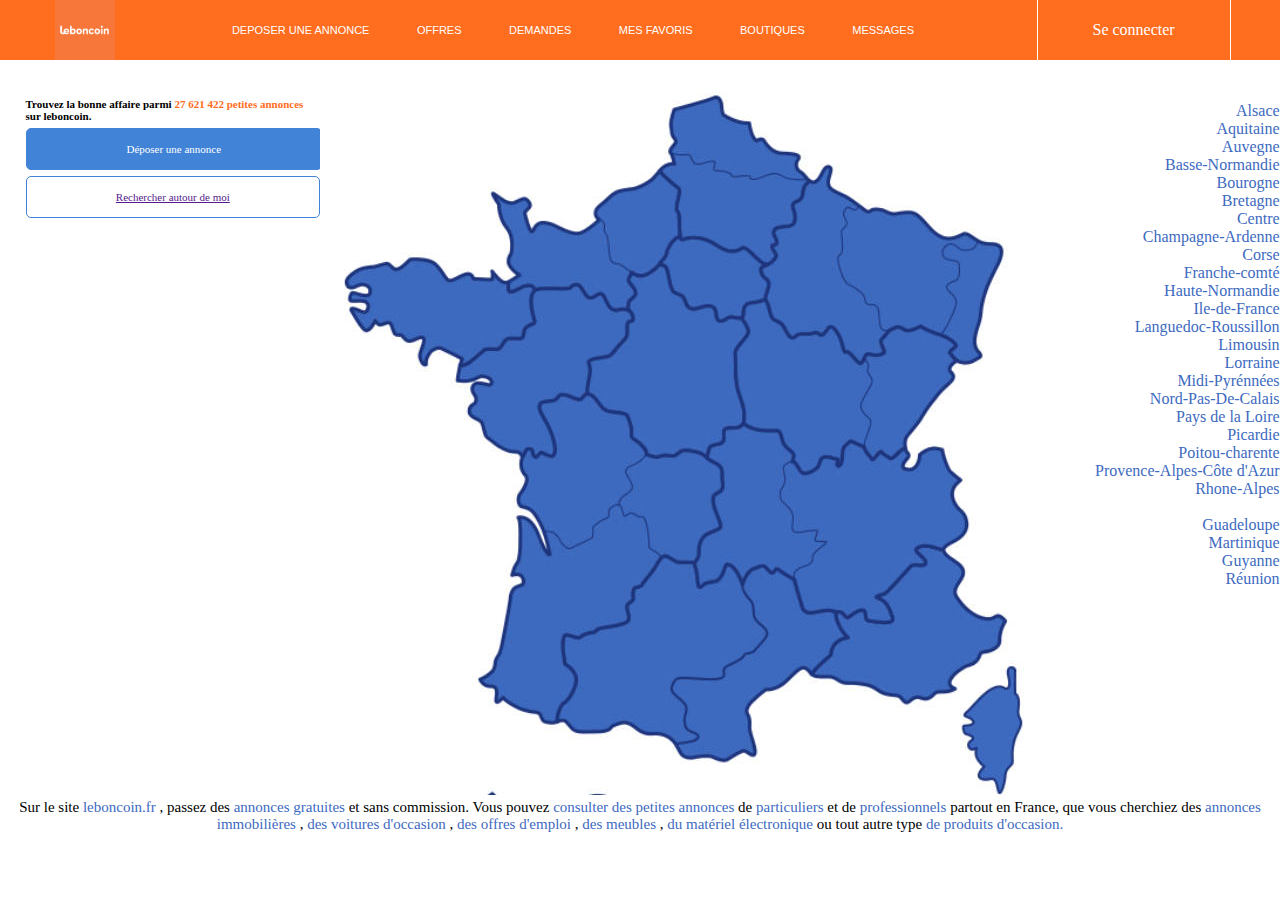
==== index.html @ f0ebcee0 "first commit with header and article tag" ====
<!doctype html>
<html lang="fr">
<head>
  <meta charset="utf-8">
  <title>Titre de la page</title>
  <link rel="stylesheet" href="style.css">
  <script src="script.js"></script>
</head>
<body>
  <header>
    <div id="logo">
      <img src="author_avatar.jpg">
    </div>
    <div id="liens">
      <a href="">DEPOSER UNE ANNONCE</a>
      <a href="">OFFRES</a>
      <a href="">DEMANDES</a>
      <a href="">MES FAVORIS</a>
      <a href="">BOUTIQUES</a>
      <a href="">MESSAGES</a>
    </div>
    <div id="Se_connecter">
      <a href="">Se connecter</a>
    </div>
  </header>



  <article>
    <div class="content">
      <div class="block_left">
        <p id="textBlack">Trouvez la bonne affaire parmi </p><p id="textOrange">27 621 422 petites annonces</p> <p id="textBlack">sur leboncoin.</p>
          <a id="colorBlue" href="">Déposer une annonce</a>
          <a id="colorWhite" href="">Rechercher autour de moi</a>
      </div>
      <div>
        <img src="unnamed.jpg" width="735" height="735" border="0" usemap="#map" />

        <map name="map">
        <!-- #$-:Image map file created by GIMP Image Map plug-in -->
        <!-- #$-:GIMP Image Map plug-in by Maurits Rijk -->
        <!-- #$-:Please do not edit lines starting with "#$" -->
        <!-- #$VERSION:2.3 -->
        <!-- #$AUTHOR:DecouxPaul -->
        <area shape="poly" coords="351,94,356,80,352,51,398,38,406,57,428,64,441,81,460,90,478,96,476,107,486,119,453,114,417,116,395,108,395,101,375,105,371,96,351,92" href="http://Nord-Pas-De-Calais" />
        <area shape="poly" coords="341,110,353,102,351,95,368,95,377,103,392,102,394,111,416,116,455,114,488,119,482,140,474,143,474,164,456,168,457,180,452,185,457,195,444,204,426,187,411,192,381,178,361,180,357,148,359,130,341,113" href="http://Picardie" />
        <area shape="poly" coords="341,204,357,177,380,179,410,191,427,189,444,203,440,210,449,222,446,238,426,244,423,259,411,258,399,261,394,249,372,249,364,237,352,233,344,206" href="http://Région Parisienne" />
        </map>
      </div>
      <div class="Liste">
        <ol id="list">
          <li><a href="">Alsace</a></li>
          <li><a href="">Aquitaine</a></li>
          <li><a href="">Auvegne</a></li>
          <li><a href="">Basse-Normandie</a></li>
          <li><a href="">Bourogne</a></li>
          <li><a href="">Bretagne</a></li>
          <li><a href="">Centre</a></li>
          <li><a href="">Champagne-Ardenne</a></li>
          <li><a href="">Corse</a></li>
          <li><a href="">Franche-comté</a></li>
          <li><a href="">Haute-Normandie</a></li>
          <li><a href="">Ile-de-France</a></li>
          <li><a href="">Languedoc-Roussillon</a></li>
          <li><a href="">Limousin</a></li>
          <li><a href="">Lorraine</a></li>
          <li><a href="">Midi-Pyrénnées</a></li>
          <li><a href="">Nord-Pas-De-Calais</a></li>
          <li><a href="">Pays de la Loire</a></li>
          <li><a href="">Picardie</a></li>
          <li><a href="">Poitou-charente</a></li>
          <li><a href="">Provence-Alpes-Côte d'Azur</a></li>
          <li><a href="">Rhone-Alpes</a></li>
          <br />
          <li><a href="">Guadeloupe</a></li>
          <li><a href="">Martinique</a></li>
          <li><a href="">Guyanne</a></li>
          <li><a href="">Réunion</a></li>
        </ol>
      </div>
    </div>
    <div class="textBas">
      <p>Sur le site </p>
      <p id="textBlue"><a href="">leboncoin.fr</a></p>
      <p>, passez des </p>
      <p id="textBlue"><a href="">annonces gratuites</a></p>
      <p> et sans commission. Vous pouvez </p>
      <p id="textBlue"><a href="">consulter des petites annonces</a></p>
      <p>de </p><p id="textBlue"><a href="">particuliers</a></p>
      <p> et de</p>
      <p id="textBlue"><a href=""> professionnels</a></p>
      <p> partout en France, que vous cherchiez des</p>
      <p id="textBlue"><a href=""> annonces immobilières</a></p>
      <p>,</p>
      <p id="textBlue"><a href="">des voitures d'occasion</a></p>
        <p>,</p>
      <p id="textBlue"><a href="">des offres d'emploi</a></p>
      <p>,</p>
      <p id="textBlue"><a href="">des meubles</a></p>
      <p>,</p>
      <p id="textBlue"><a href="">du matériel électronique </a></p>
      <p>ou tout autre type</p>
      <p id="textBlue"><a href="">de produits d'occasion.</a></p>
    </div>
  </article>
  <footer>

  </footer>
</body>
</html>
---- style.css ----
html,
body {
  margin:0;
}
header {
  display: flex;
  justify-content: space-around;
  width: 100%;
  height: 60px;
  background-color: #ff6d1e;
}
#logo > img {
  width: 60px;
  margin-left: 10%;
}
#liens{
align-self: center;
display: flex;
justify-content: space-around;
width: 57%;
}
#liens > a {
  text-decoration: none;
  color: White;
  font-size: 11px;
  font-family: "OpenSansSemiBold",sans-serif;

}
#Se_connecter{
  height: 60px;
  width: 15%;
  text-align: center;
  border-left: 1px solid White;
  border-right: 1px solid White;
}
#Se_connecter > a {
  text-decoration: none;
  color: White;
  line-height: 60px;
}

.content{
  display: inline-flex;
}
.block_left{
  font-size: 11px;
  width: 23%;
  display: flex;
  flex-direction: column;
  margin-left: 2%;
  margin-top: 3%;
}
.block_left > a{
  margin-top: 2%;
  border: 1px solid #4183d7;
  border-radius: 5px;
  text-align: center;
  line-height: 40px;
}
#colorBlue{
  background-color: #4183d7;
  height: 40px;
  width: 100%;
  color: White;
  text-decoration: none;

}
#textBlack{
  font-weight: bold;
}
#textOrange{
  color: #ff6d1e;
  font-weight: bold;
}
div > p{
  display: contents;
}
.Liste{
margin-top: 2%;
}
#list{
  list-style: none;
  text-align: right;
}
#list > li > a{
  text-decoration: none;
  color: #3d6abf;
}

.textBas{
  text-align: center;
  font-size: 15px;
}

.textBas > p > a{
  text-decoration: none;
  color: #3d6abf;
}
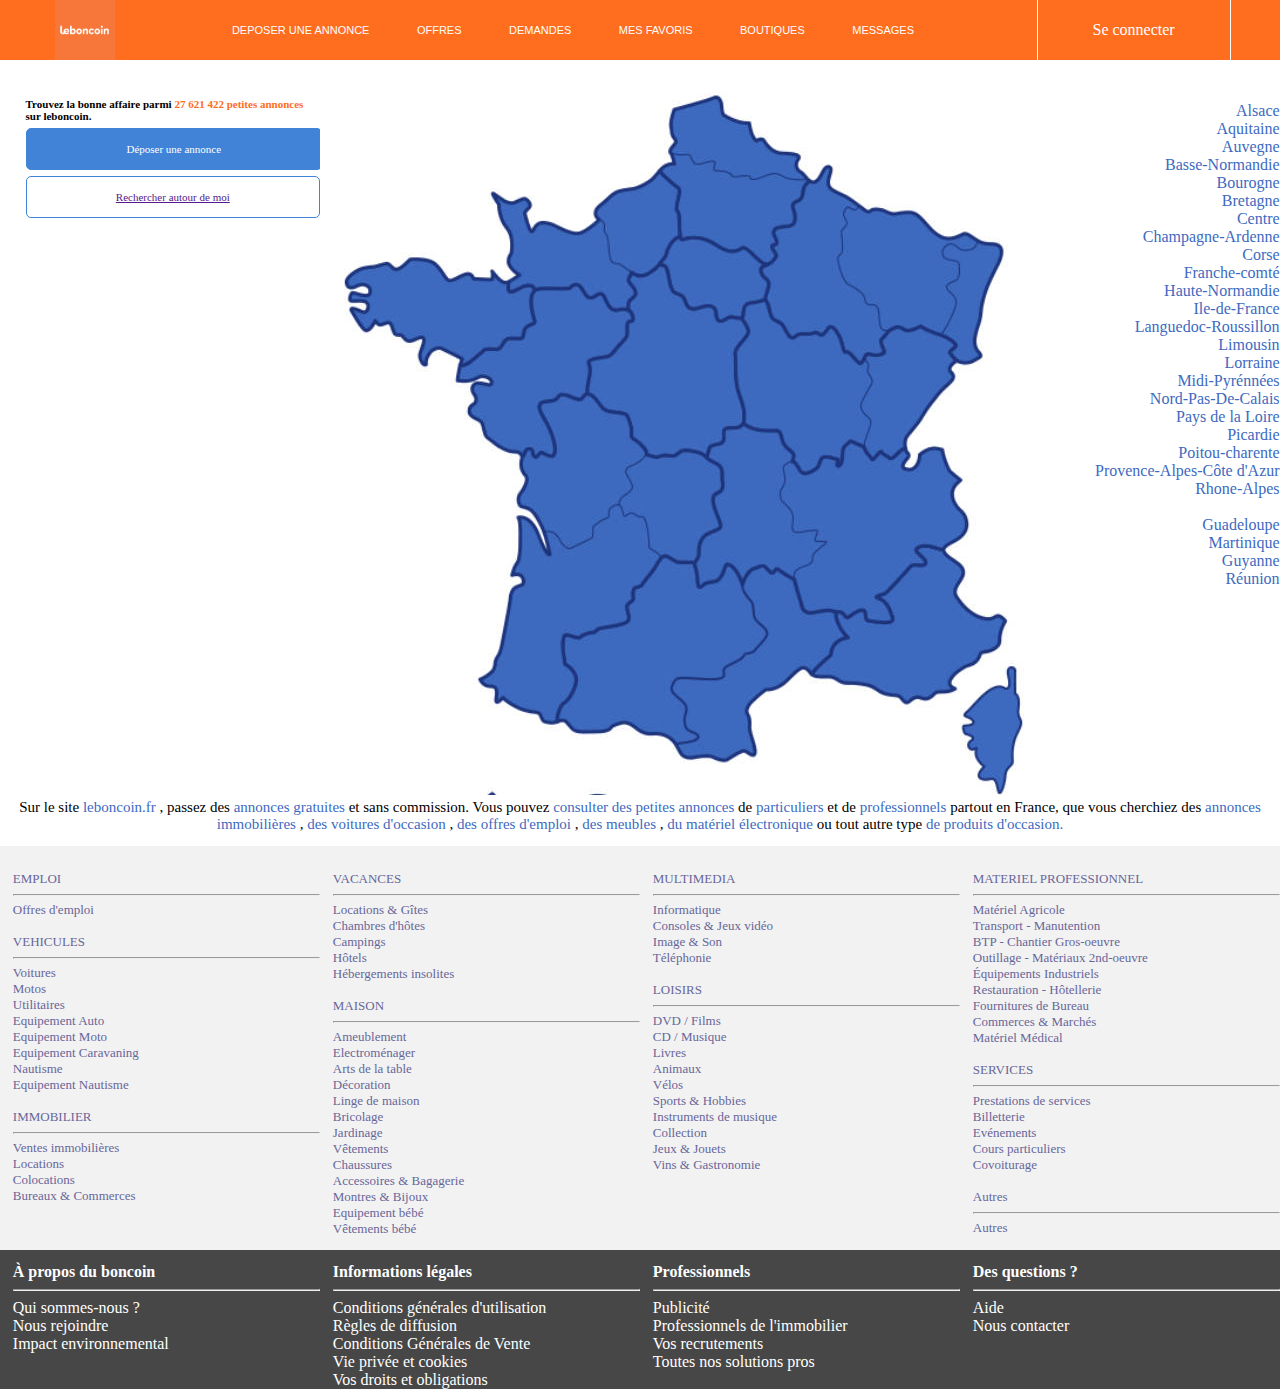
==== commit 36bb0daa: "Insert double footer" ====
--- a/index.html
+++ b/index.html
@@ -27,6 +27,7 @@
 
 
   <article>
+
     <div class="content">
       <div class="block_left">
         <p id="textBlack">Trouvez la bonne affaire parmi </p><p id="textOrange">27 621 422 petites annonces</p> <p id="textBlack">sur leboncoin.</p>
@@ -86,14 +87,15 @@
       <p id="textBlue"><a href="">annonces gratuites</a></p>
       <p> et sans commission. Vous pouvez </p>
       <p id="textBlue"><a href="">consulter des petites annonces</a></p>
-      <p>de </p><p id="textBlue"><a href="">particuliers</a></p>
+      <p>de </p>
+      <p id="textBlue"><a href="">particuliers</a></p>
       <p> et de</p>
       <p id="textBlue"><a href=""> professionnels</a></p>
       <p> partout en France, que vous cherchiez des</p>
       <p id="textBlue"><a href=""> annonces immobilières</a></p>
       <p>,</p>
       <p id="textBlue"><a href="">des voitures d'occasion</a></p>
-        <p>,</p>
+      <p>,</p>
       <p id="textBlue"><a href="">des offres d'emploi</a></p>
       <p>,</p>
       <p id="textBlue"><a href="">des meubles</a></p>
@@ -102,9 +104,149 @@
       <p>ou tout autre type</p>
       <p id="textBlue"><a href="">de produits d'occasion.</a></p>
     </div>
+  
   </article>
   <footer>
-
+    <div class="footer-top">
+      <div class="liens">
+
+        <a href="">EMPLOI</a>
+        <hr>
+        <a href="">Offres d'emploi</a>
+        <br />
+        <a href="">VEHICULES</a>
+        <hr>
+        <a href="">Voitures </a>
+        <a href="">Motos </a>
+        <a href="">Utilitaires </a>
+        <a href="">Equipement Auto</a>
+        <a href="">Equipement Moto </a>
+        <a href="">Equipement Caravaning </a>
+        <a href="">Nautisme </a>
+        <a href="">Equipement Nautisme </a>
+        <br />
+        <a href="">IMMOBILIER </a>
+        <hr>
+        <a href="">Ventes immobilières </a>
+        <a href="">Locations</a>
+        <a href="">Colocations</a>
+        <a href="">Bureaux & Commerces </a>
+      </div>
+      <div class="liens">
+        <a href="">VACANCES</a>
+        <hr>
+        <a href="">Locations & Gîtes </a>
+        <a href="">Chambres d'hôtes  </a>
+        <a href="">Campings </a>
+        <a href="">Hôtels   </a>
+        <a href="">Hébergements insolites </a>
+        <br />
+        <a href="">MAISON </a>
+        <hr>
+        <a href="">Ameublement </a>
+        <a href="">Electroménager </a>
+        <a href="">Arts de la table </a>
+        <a href="">Décoration </a>
+        <a href="">Linge de maison </a>
+        <a href="">Bricolage </a>
+        <a href="">Jardinage </a>
+        <a href="">Vêtements </a>
+        <a href="">Chaussures </a>
+        <a href="">Accessoires & Bagagerie</a>
+        <a href="">Montres & Bijoux </a>
+        <a href="">Equipement bébé </a>
+        <a href="">Vêtements bébé </a>
+      </div>
+      <div class="liens">
+        <a href="">MULTIMEDIA </a>
+        <hr>
+        <a href="">Informatique </a>
+        <a href="">Consoles & Jeux vidéo </a>
+        <a href="">Image & Son </a>
+        <a href="">Téléphonie </a>
+        <br />
+        <a href="">LOISIRS </a>
+        <hr>
+        <a href="">DVD / Films </a>
+        <a href="">CD / Musique </a>
+        <a href="">Livres</a>
+        <a href="">Animaux </a>
+        <a href="">Vélos </a>
+        <a href="">Sports & Hobbies </a>
+        <a href="">Instruments de musique </a>
+        <a href="">Collection </a>
+        <a href="">Jeux & Jouets</a>
+        <a href="">Vins & Gastronomie </a>
+      </div>
+      <div class="liens">
+        <a href="">MATERIEL PROFESSIONNEL</a>
+        <hr>
+        <a href="">Matériel Agricole</a>
+        <a href="">Transport - Manutention</a>
+        <a href="">BTP - Chantier Gros-oeuvre</a>
+        <a href="">Outillage - Matériaux 2nd-oeuvre</a>
+        <a href="">Équipements Industriels</a>
+        <a href="">Restauration - Hôtellerie</a>
+        <a href="">Fournitures de Bureau</a>
+        <a href="">Commerces & Marchés</a>
+        <a href="">Matériel Médical</a>
+        <br />
+        <a href="">SERVICES</a>
+        <hr>
+        <a href="">Prestations de services</a>
+        <a href="">Billetterie</a>
+        <a href="">Evénements</a>
+        <a href="">Cours particuliers</a>
+        <a href="">Covoiturage</a>
+        <br />
+        <a href="">Autres</a>
+        <hr>
+        <a href="">Autres</a>
+      </div>
+
+    </div>
+    <div class="footer-bottom">
+
+      <div class="liens-bottom">
+        <p>À propos du boncoin</p>
+        <hr>
+        <a href="">Qui sommes-nous ?</a>
+        <a href="">Nous rejoindre</a>
+        <a href="">Impact environnemental</a>
+      </div>
+
+
+      <div class="liens-bottom">
+        <p>Informations légales</p>
+        <hr>
+
+
+
+
+        <a href="">Conditions générales d'utilisation</a>
+        <a href="">Règles de diffusion</a>
+        <a href="">Conditions Générales de Vente</a>
+        <a href="">Vie privée et cookies</a>
+        <a href="">Vos droits et obligations</a>
+
+
+      </div>
+      <div class="liens-bottom">
+        <p>Professionnels</p>
+        <hr>
+      <a href="">Publicité</a>
+      <a href="">Professionnels de l'immobilier</a>
+      <a href="">Vos recrutements</a>
+      <a href="">Toutes nos solutions pros</a>
+
+      </div>
+      <div class="liens-bottom">
+        <p>Des questions ?</p>
+        <hr>
+        <a href="">Aide</a>
+        <a href="">Nous contacter</a>
+      </div>
+    </div>
   </footer>
 </body>
 </html>
--- a/style.css
+++ b/style.css
@@ -1,6 +1,9 @@
 html,
 body {
   margin:0;
+}
+html{
+  height: 100%;
 }
 header {
   display: flex;
@@ -8,7 +11,9 @@
   width: 100%;
   height: 60px;
   background-color: #ff6d1e;
+  position: fixed;
 }
+
 #logo > img {
   width: 60px;
   margin-left: 10%;
@@ -41,6 +46,7 @@
 
 .content{
   display: inline-flex;
+  margin-top: 60px;
 }
 .block_left{
   font-size: 11px;
@@ -96,3 +102,50 @@
   text-decoration: none;
   color: #3d6abf;
 }
+
+.footer-top{
+  display: flex;
+  width: 100%;
+  background-color: #f2f2f2;
+  margin-top: 1%;
+  padding-bottom: 1%;
+}
+.liens > a{
+  display: block;
+  text-decoration: none;
+  color: #686699;
+}
+.liens > a:hover{
+  text-decoration: underline;
+}
+.footer-top > .liens {
+  width: 25%;
+  margin-left: 1%;
+  font-size: 13px;
+  margin-top: 2%;
+}
+hr{
+  color:#d1d1d1;
+}
+
+.footer-bottom{
+  display: flex;
+  width: 100%;
+  background-color: #474747;
+
+
+}
+.liens-bottom{
+  width: 25%;
+  margin-left: 1%;
+  padding-top: 1%;
+}
+.liens-bottom > a{
+  display: block;
+  text-decoration: none;
+  color: White;
+}
+.liens-bottom > p{
+  color: White;
+  font-weight: bold;
+}
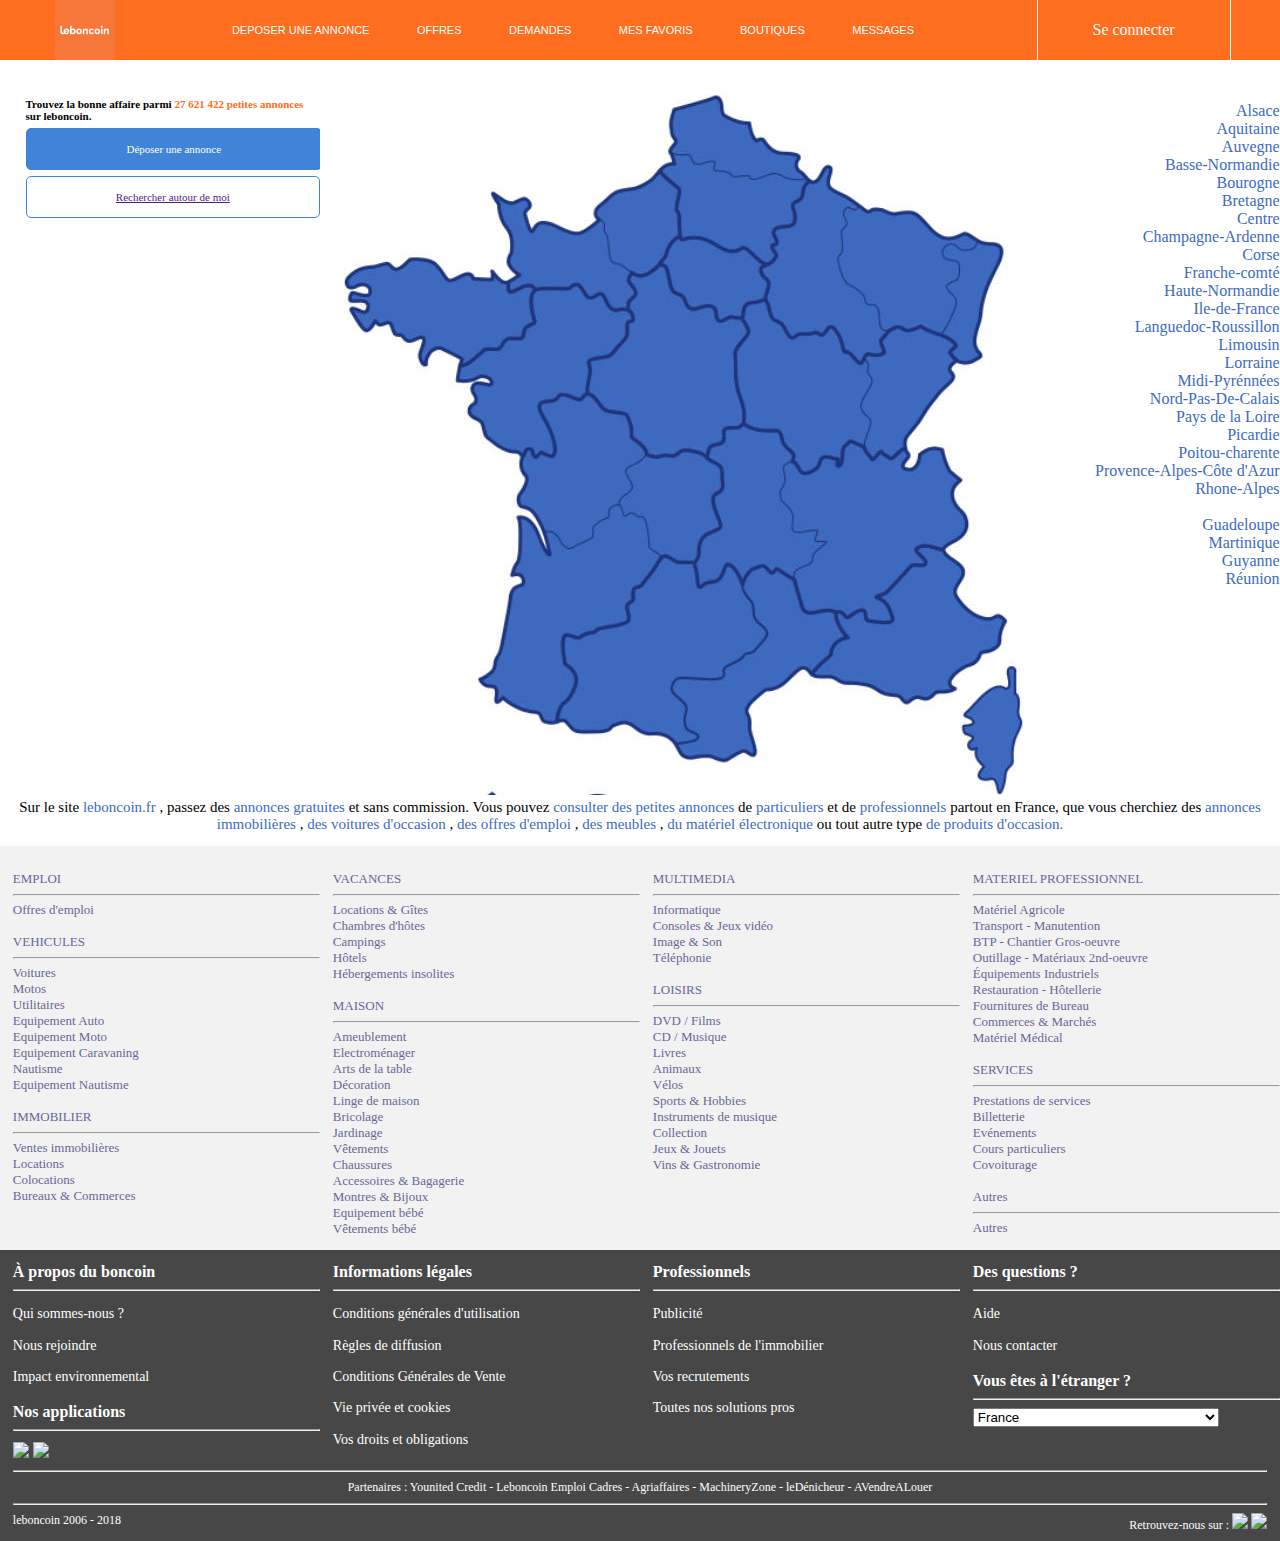
==== commit ca72c4ae: "index.html 99% done" ====
--- a/index.html
+++ b/index.html
@@ -104,7 +104,7 @@
       <p>ou tout autre type</p>
       <p id="textBlue"><a href="">de produits d'occasion.</a></p>
     </div>
-  
+
   </article>
   <footer>
     <div class="footer-top">
@@ -213,6 +213,13 @@
         <a href="">Qui sommes-nous ?</a>
         <a href="">Nous rejoindre</a>
         <a href="">Impact environnemental</a>
+        <br />
+        <p>Nos applications</p>
+        <hr>
+        <div class="logo">
+          <a href=""><img id="logo1" src="download_on_app_store.png"></a>
+          <a href=""><img id="logo1" src="download_on_google_play.png"></a>
+        </div>
       </div>
 
 
@@ -245,8 +252,36 @@
         <hr>
         <a href="">Aide</a>
         <a href="">Nous contacter</a>
-      </div>
-    </div>
+        <br />
+        <p>Vous êtes à l'étranger ?</p>
+        <hr>
+      <div id="select">
+        <select>
+          <option value="France">France</option>
+
+        </select>
+      </div>
+      </div>
+
+    </div>
+  <hr id="hr">
+    <div class="footer-bottom2">
+
+      <p>Partenaires : Younited Credit - Leboncoin Emploi Cadres - Agriaffaires - MachineryZone - leDénicheur - AVendreALouer</p>
+
+    </div>
+  <hr id="hr">
+  <div class="footer-bottom3">
+    <div class="float-left">
+      <p id="float-left">leboncoin 2006 - 2018</p>
+    </div>
+    <div class="float-right">
+      <p id="float-right">Retrouvez-nous sur :</p>
+      <img id="facebook" src="facebook_logo_by_oguzburaksipsak-d4ubonk.jpg">
+      <img id="twitter" src="twitter-2012-negative-logo-5C6C1F1521-seeklogo.com.png">
+
+    </div>
+  </div>
   </footer>
 </body>
 </html>
--- a/style.css
+++ b/style.css
@@ -144,8 +144,59 @@
   display: block;
   text-decoration: none;
   color: White;
+  font-size: 14px;
+  margin-top: 5%;
 }
 .liens-bottom > p{
   color: White;
   font-weight: bold;
 }
+.liens-bottom > a:hover{
+  text-decoration: underline;
+}
+#logo1{
+  width: 115px;
+  margin-top: 1%;
+}
+select{
+  width: 80%;
+}
+footer{
+  background-color: #474747;
+}
+#hr {
+  margin-left: 1%;
+  margin-right: 1%;
+}
+.footer-bottom2{
+    background-color: #474747;
+    text-align: center;
+    color: White;
+    font-size: 12px;
+
+
+}
+.footer-bottom3{
+    background-color: #474747;
+    color: White;
+    font-size: 12px;
+    padding-bottom: 1%;
+}
+.float-left{
+  display: inline;
+  margin-left: 1%;
+
+}
+.float-right
+{
+  display: inline;
+  float: right;
+  margin-right: 1%;
+}
+#facebook{
+  width: 20px;
+
+}
+#twitter{
+  width: 20px;
+}
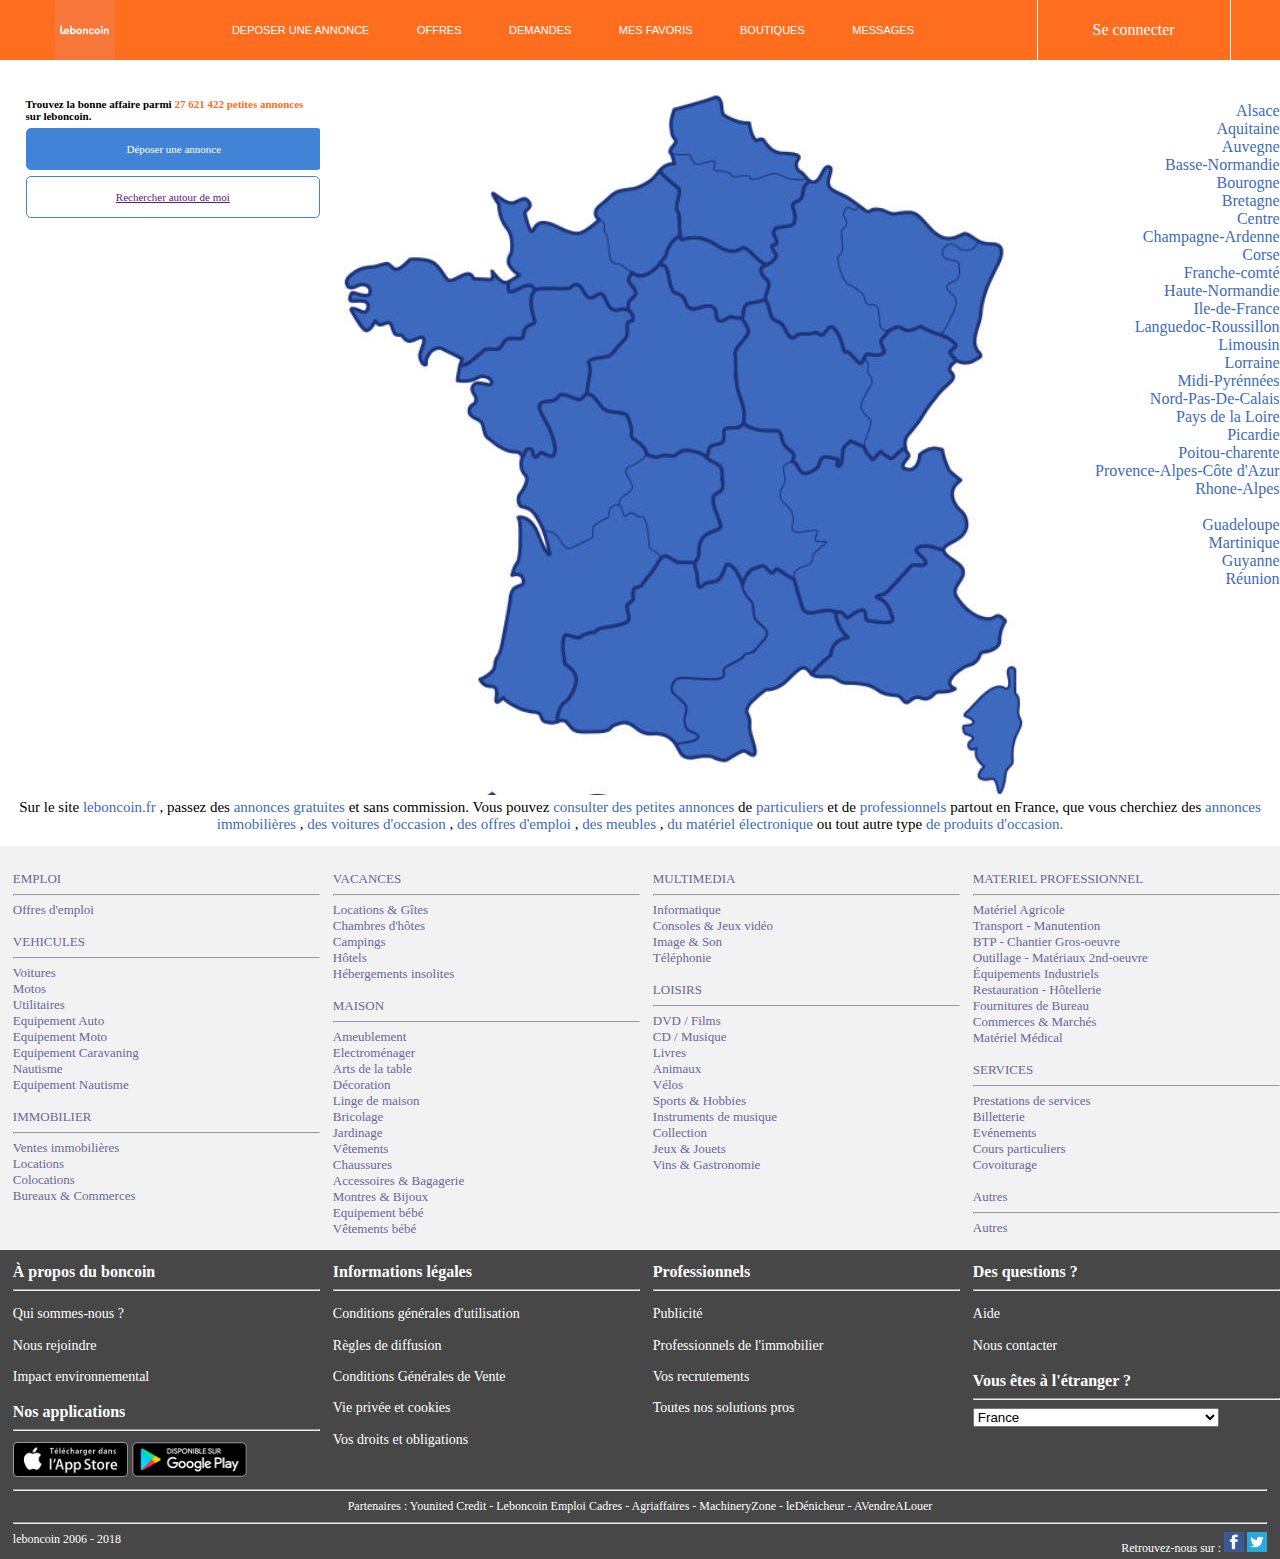
==== commit 9ae669c0: "aaa" ====
--- a/index.html
+++ b/index.html
@@ -258,17 +258,13 @@
       <div id="select">
         <select>
           <option value="France">France</option>
-
         </select>
       </div>
       </div>
-
     </div>
   <hr id="hr">
     <div class="footer-bottom2">
-
       <p>Partenaires : Younited Credit - Leboncoin Emploi Cadres - Agriaffaires - MachineryZone - leDénicheur - AVendreALouer</p>
-
     </div>
   <hr id="hr">
   <div class="footer-bottom3">
@@ -279,7 +275,6 @@
       <p id="float-right">Retrouvez-nous sur :</p>
       <img id="facebook" src="facebook_logo_by_oguzburaksipsak-d4ubonk.jpg">
       <img id="twitter" src="twitter-2012-negative-logo-5C6C1F1521-seeklogo.com.png">
-
     </div>
   </div>
   </footer>
--- a/style.css
+++ b/style.css
@@ -92,17 +92,14 @@
   text-decoration: none;
   color: #3d6abf;
 }
-
 .textBas{
   text-align: center;
   font-size: 15px;
 }
-
 .textBas > p > a{
   text-decoration: none;
   color: #3d6abf;
 }
-
 .footer-top{
   display: flex;
   width: 100%;
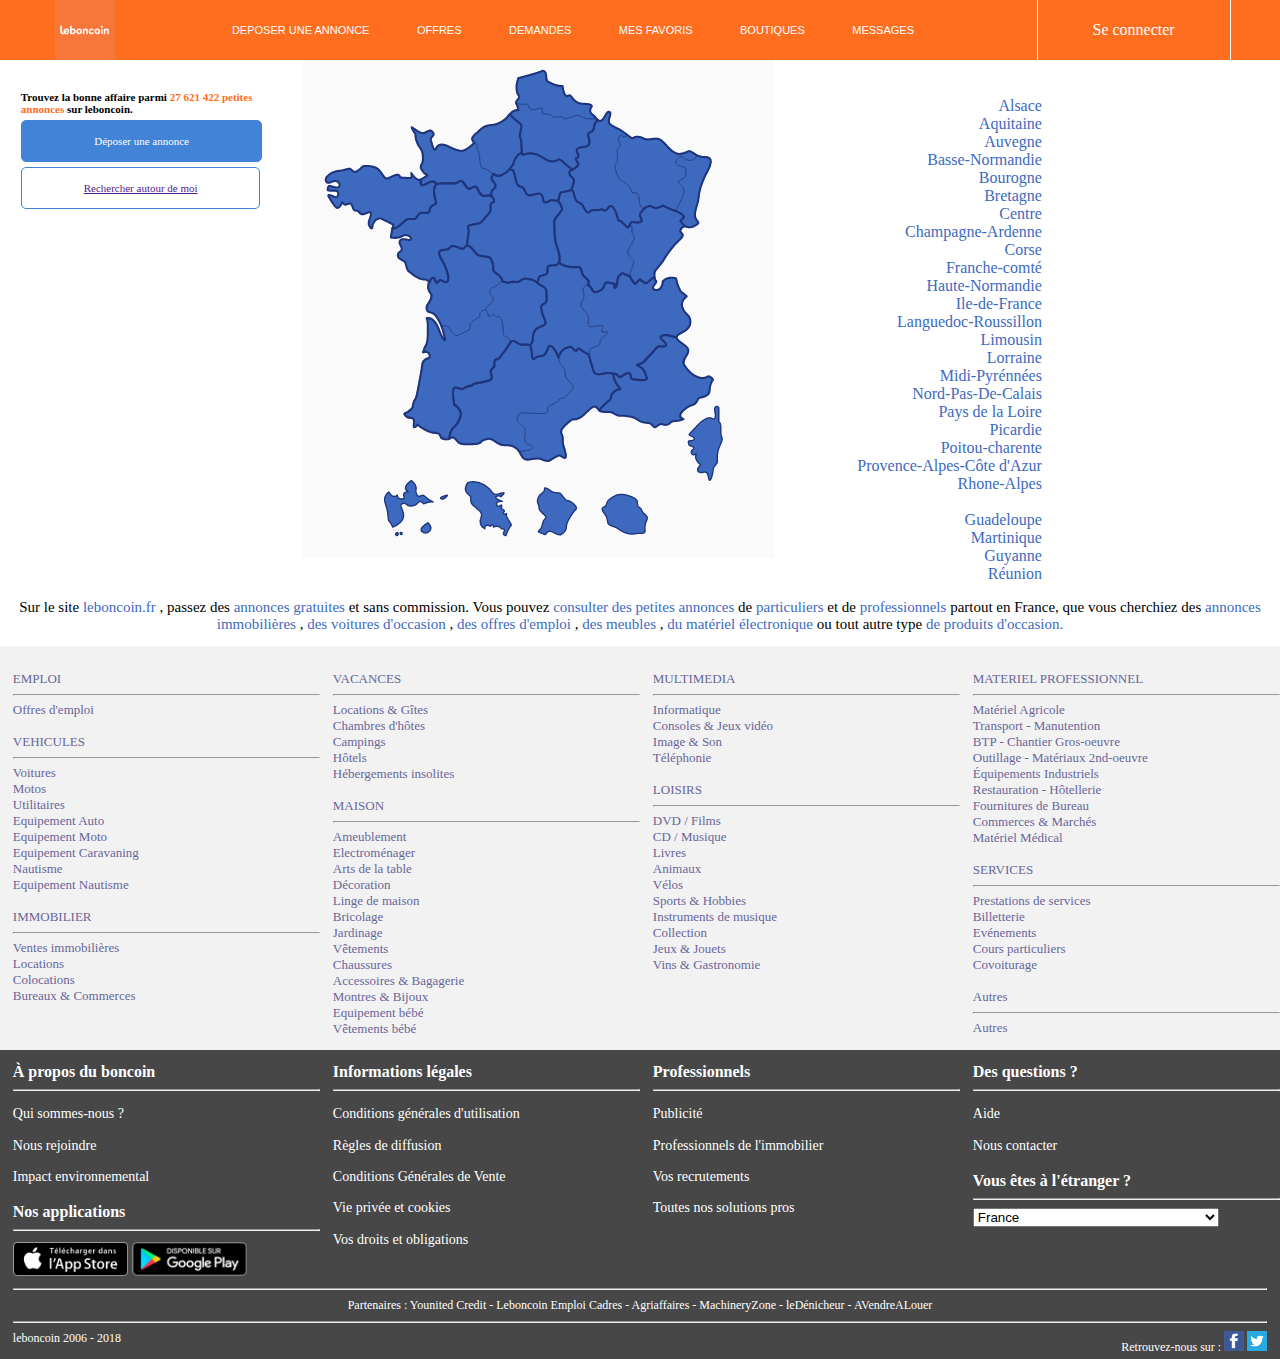
==== commit 56a576d3: "insert carte" ====
--- a/index.html
+++ b/index.html
@@ -23,9 +23,6 @@
       <a href="">Se connecter</a>
     </div>
   </header>
-
-
-
   <article>
 
     <div class="content">
@@ -35,7 +32,7 @@
           <a id="colorWhite" href="">Rechercher autour de moi</a>
       </div>
       <div>
-        <img src="unnamed.jpg" width="735" height="735" border="0" usemap="#map" />
+        <img src="carteeee.png" width="471" height="498" border="0" usemap="#map" />
 
         <map name="map">
         <!-- #$-:Image map file created by GIMP Image Map plug-in -->
@@ -43,9 +40,9 @@
         <!-- #$-:Please do not edit lines starting with "#$" -->
         <!-- #$VERSION:2.3 -->
         <!-- #$AUTHOR:DecouxPaul -->
-        <area shape="poly" coords="351,94,356,80,352,51,398,38,406,57,428,64,441,81,460,90,478,96,476,107,486,119,453,114,417,116,395,108,395,101,375,105,371,96,351,92" href="http://Nord-Pas-De-Calais" />
-        <area shape="poly" coords="341,110,353,102,351,95,368,95,377,103,392,102,394,111,416,116,455,114,488,119,482,140,474,143,474,164,456,168,457,180,452,185,457,195,444,204,426,187,411,192,381,178,361,180,357,148,359,130,341,113" href="http://Picardie" />
-        <area shape="poly" coords="341,204,357,177,380,179,410,191,427,189,444,203,440,210,449,222,446,238,426,244,423,259,411,258,399,261,394,249,372,249,364,237,352,233,344,206" href="http://Région Parisienne" />
+        <area shape="poly" coords="213,42,216,37,215,19,240,11,244,21,260,27,275,43,287,44,294,60,272,56,247,56,239,48,228,50,225,45,214,42" href="http://Nord Pas de Calais" />
+        <area shape="poly" coords="206,55,214,50,214,43,223,46,229,49,238,49,246,56,264,59,275,57,294,60,289,72,285,84,275,88,275,105,268,109,257,101,222,93,216,77,219,65,207,55" href="http://Picardie" />
+        <area shape="poly" coords="218,93,208,108,219,129,228,136,238,134,241,143,254,141,260,132,268,129,271,120,267,110,257,101,219,94" href="http://Paris" />
         </map>
       </div>
       <div class="Liste">
@@ -262,21 +259,21 @@
       </div>
       </div>
     </div>
-  <hr id="hr">
-    <div class="footer-bottom2">
-      <p>Partenaires : Younited Credit - Leboncoin Emploi Cadres - Agriaffaires - MachineryZone - leDénicheur - AVendreALouer</p>
-    </div>
-  <hr id="hr">
-  <div class="footer-bottom3">
-    <div class="float-left">
-      <p id="float-left">leboncoin 2006 - 2018</p>
-    </div>
-    <div class="float-right">
-      <p id="float-right">Retrouvez-nous sur :</p>
-      <img id="facebook" src="facebook_logo_by_oguzburaksipsak-d4ubonk.jpg">
-      <img id="twitter" src="twitter-2012-negative-logo-5C6C1F1521-seeklogo.com.png">
-    </div>
-  </div>
+    <hr id="hr">
+      <div class="footer-bottom2">
+        <p>Partenaires : Younited Credit - Leboncoin Emploi Cadres - Agriaffaires - MachineryZone - leDénicheur - AVendreALouer</p>
+      </div>
+    <hr id="hr">
+    <div class="footer-bottom3">
+      <div class="float-left">
+        <p id="float-left">leboncoin 2006 - 2018</p>
+      </div>
+      <div class="float-right">
+        <p id="float-right">Retrouvez-nous sur :</p>
+        <img id="facebook" src="facebook_logo_by_oguzburaksipsak-d4ubonk.jpg">
+        <img id="twitter" src="twitter-2012-negative-logo-5C6C1F1521-seeklogo.com.png">
+      </div>
+    </div>
   </footer>
 </body>
 </html>
--- a/style.css
+++ b/style.css
@@ -13,7 +13,10 @@
   background-color: #ff6d1e;
   position: fixed;
 }
-
+article{
+  margin: 0 auto;
+  width: 100%;
+}
 #logo > img {
   width: 60px;
   margin-left: 10%;
@@ -47,6 +50,7 @@
 .content{
   display: inline-flex;
   margin-top: 60px;
+  justify-content: space-between;
 }
 .block_left{
   font-size: 11px;
